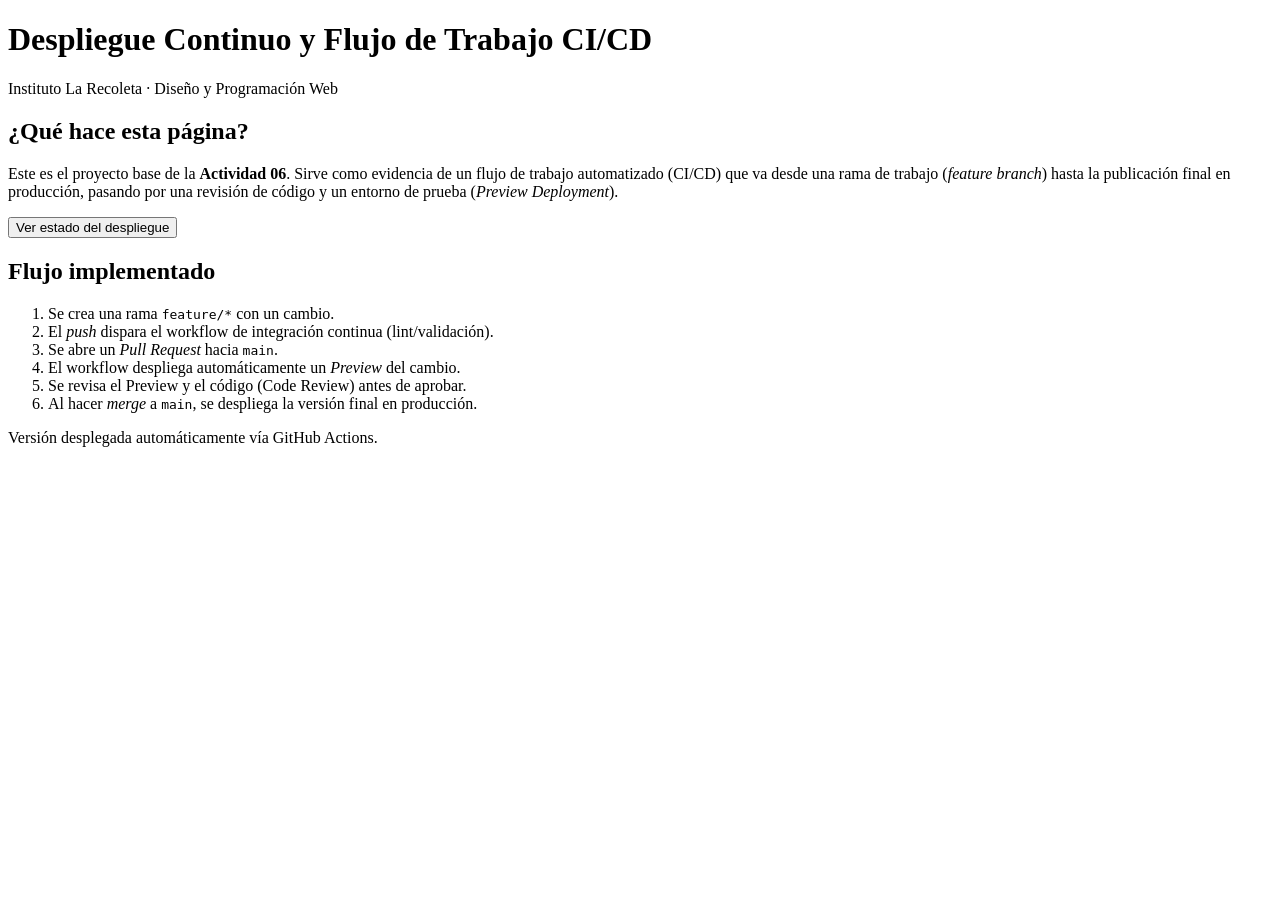
==== index.html @ eb76727b "Add files via upload" ====
<!DOCTYPE html>
<html lang="es">
<head>
  <meta charset="UTF-8" />
  <meta name="viewport" content="width=device-width, initial-scale=1.0" />
  <title>Actividad 06 - CI/CD Demo</title>
  <link rel="stylesheet" href="css/style.css" />
</head>
<body>
  <header class="hero">
    <h1>Despliegue Continuo y Flujo de Trabajo CI/CD</h1>
    <p class="subtitle">Instituto La Recoleta · Diseño y Programación Web</p>
  </header>

  <main>
    <section class="card">
      <h2>¿Qué hace esta página?</h2>
      <p>
        Este es el proyecto base de la <strong>Actividad 06</strong>. Sirve como
        evidencia de un flujo de trabajo automatizado (CI/CD) que va desde una
        rama de trabajo (<em>feature branch</em>) hasta la publicación final
        en producción, pasando por una revisión de código y un entorno de
        prueba (<em>Preview Deployment</em>).
      </p>
      <button id="btnEstado">Ver estado del despliegue</button>
      <p id="estado" class="estado"></p>
    </section>

    <section class="card">
      <h2>Flujo implementado</h2>
      <ol>
        <li>Se crea una rama <code>feature/*</code> con un cambio.</li>
        <li>El <em>push</em> dispara el workflow de integración continua (lint/validación).</li>
        <li>Se abre un <em>Pull Request</em> hacia <code>main</code>.</li>
        <li>El workflow despliega automáticamente un <em>Preview</em> del cambio.</li>
        <li>Se revisa el Preview y el código (Code Review) antes de aprobar.</li>
        <li>Al hacer <em>merge</em> a <code>main</code>, se despliega la versión final en producción.</li>
      </ol>
    </section>
  </main>

  <footer>
    <p>Versión desplegada automáticamente vía GitHub Actions.</p>
  </footer>

  <script src="js/main.js"></script>
</body>
</html>
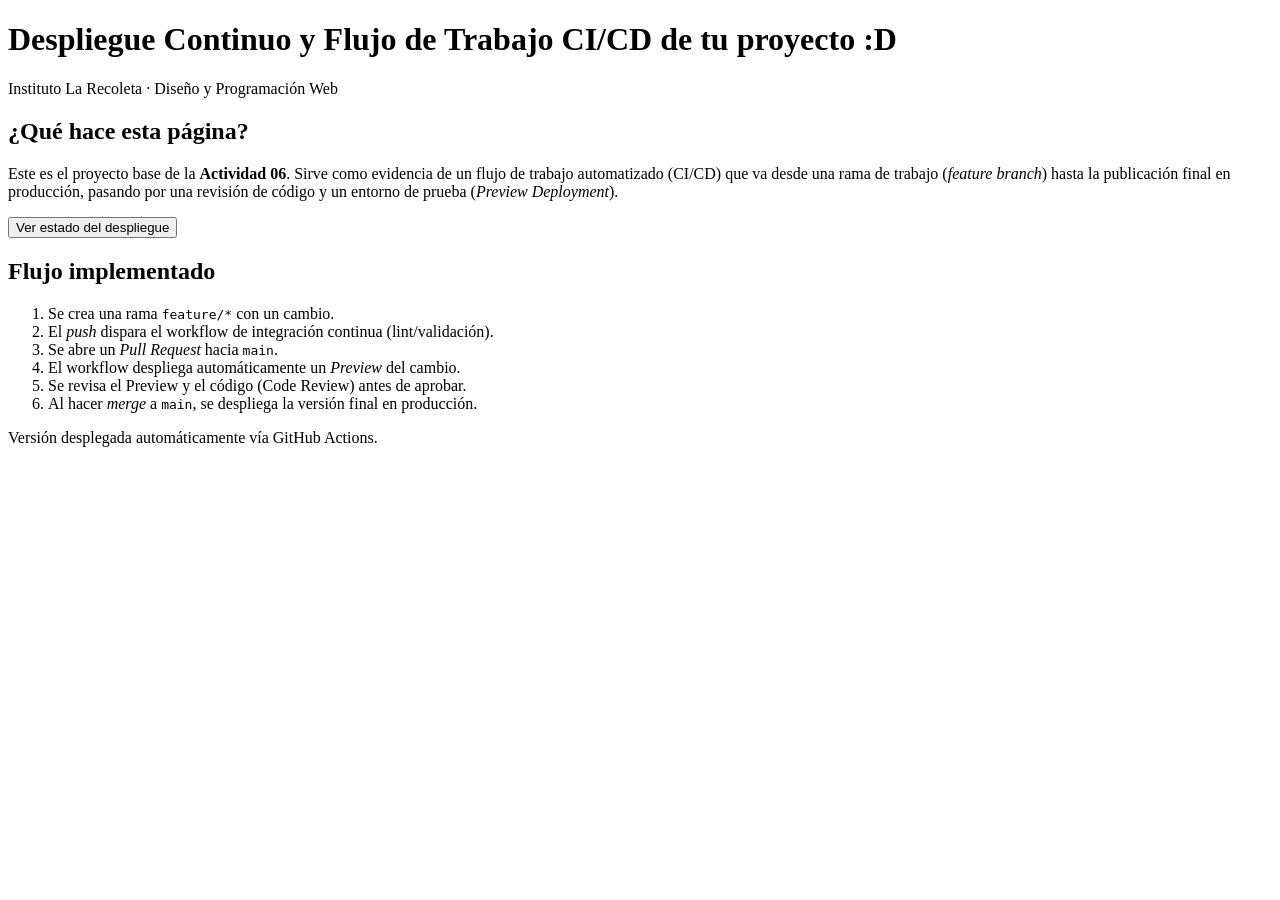
==== commit ad303bce: "Update header title in index.html Actualizo texto de la página" ====
--- a/index.html
+++ b/index.html
@@ -8,7 +8,7 @@
 </head>
 <body>
   <header class="hero">
-    <h1>Despliegue Continuo y Flujo de Trabajo CI/CD</h1>
+    <h1>Despliegue Continuo y Flujo de Trabajo CI/CD de tu proyecto :D </h1>
     <p class="subtitle">Instituto La Recoleta · Diseño y Programación Web</p>
   </header>
 
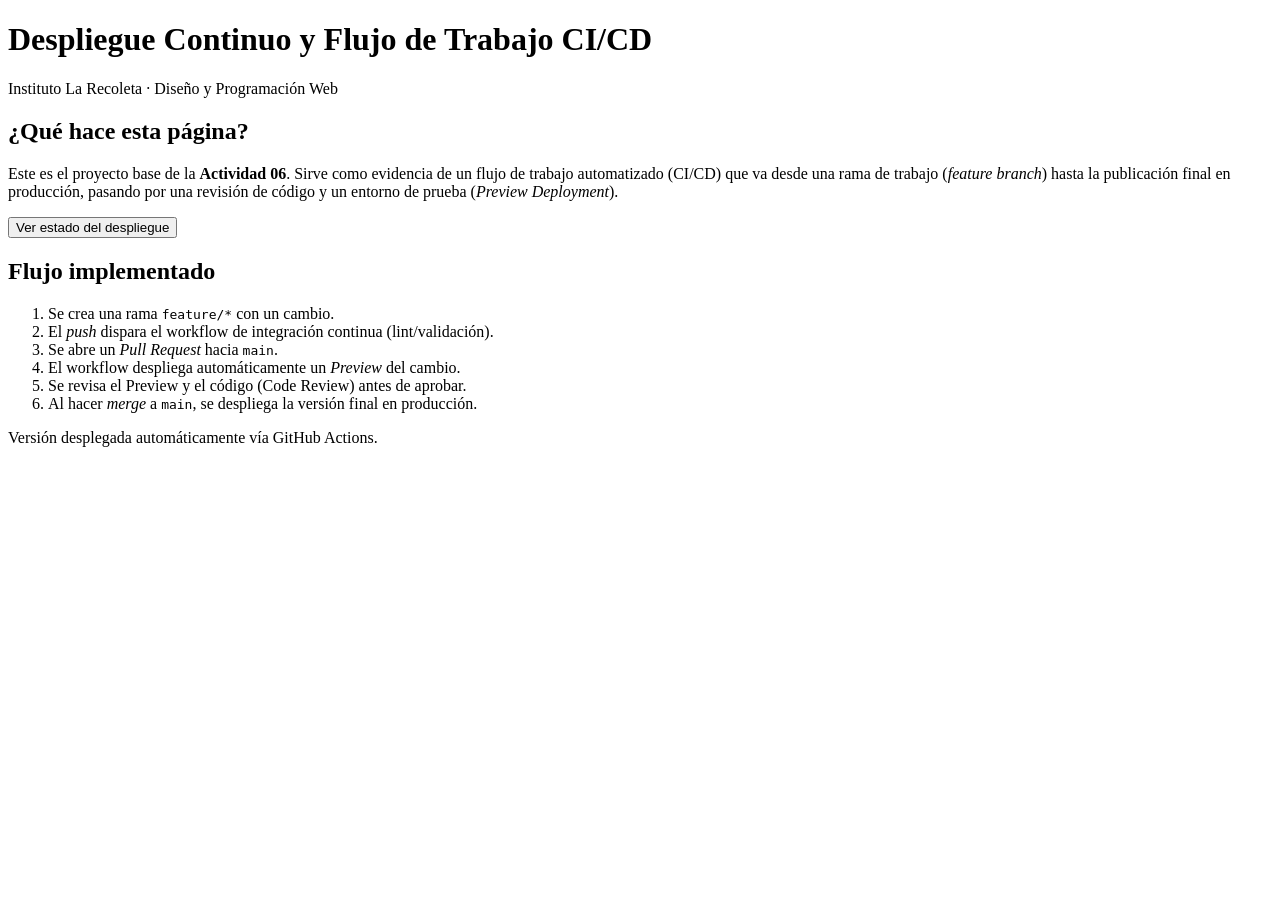
==== commit 7680d99d: "deploy: 666a9a0d6d9b8541ac9974481108c7cc1ddafc52" ====
--- a/index.html
+++ b/index.html
@@ -8,7 +8,7 @@
 </head>
 <body>
   <header class="hero">
-    <h1>Despliegue Continuo y Flujo de Trabajo CI/CD de tu proyecto :D </h1>
+    <h1>Despliegue Continuo y Flujo de Trabajo CI/CD</h1>
     <p class="subtitle">Instituto La Recoleta · Diseño y Programación Web</p>
   </header>
 
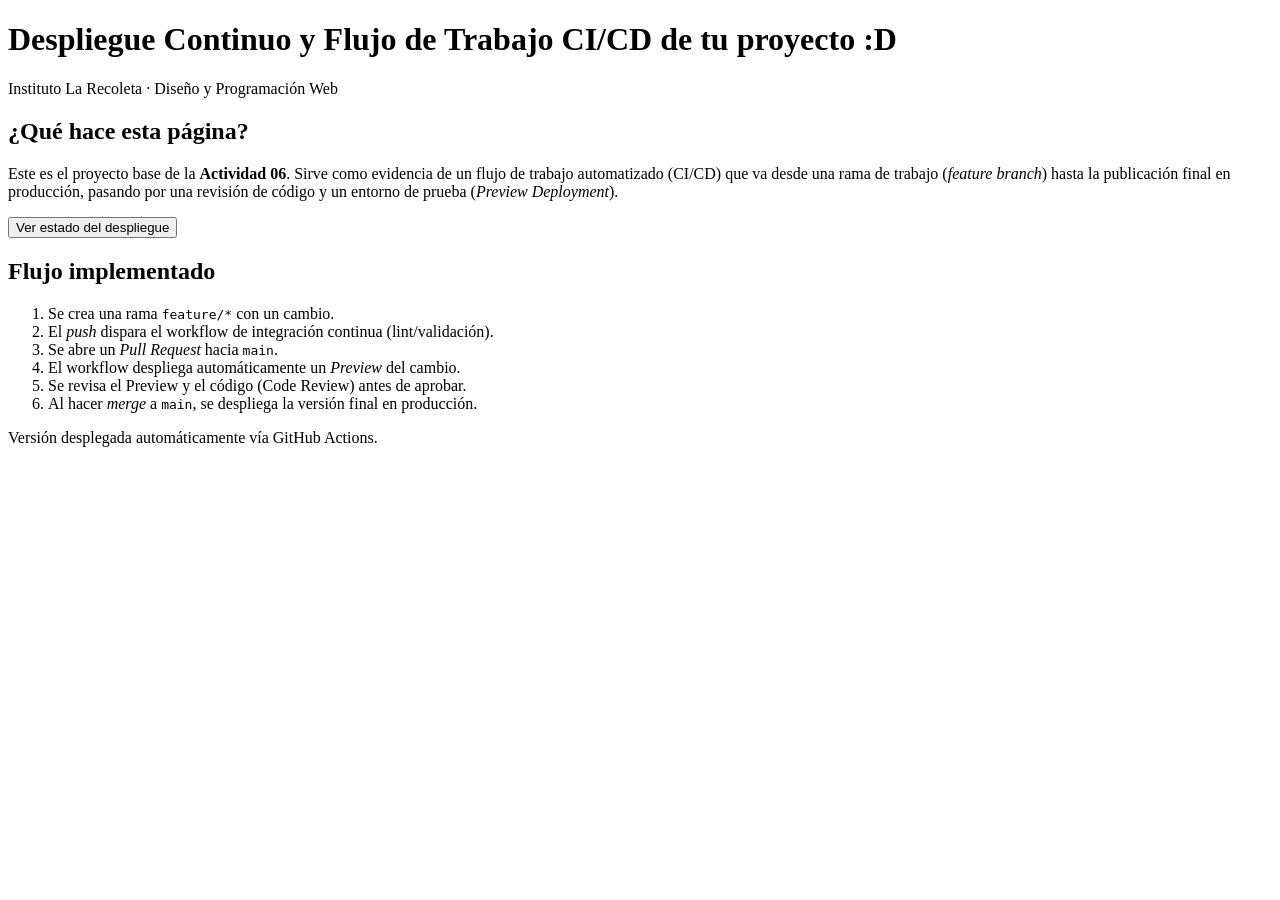
==== commit 1bd67117: "Merge pull request #1 from spearbcb/feature/cambio-texto Update header title in index.html  - Actual" ====
--- a/index.html
+++ b/index.html
@@ -8,7 +8,7 @@
 </head>
 <body>
   <header class="hero">
-    <h1>Despliegue Continuo y Flujo de Trabajo CI/CD</h1>
+    <h1>Despliegue Continuo y Flujo de Trabajo CI/CD de tu proyecto :D </h1>
     <p class="subtitle">Instituto La Recoleta · Diseño y Programación Web</p>
   </header>
 
